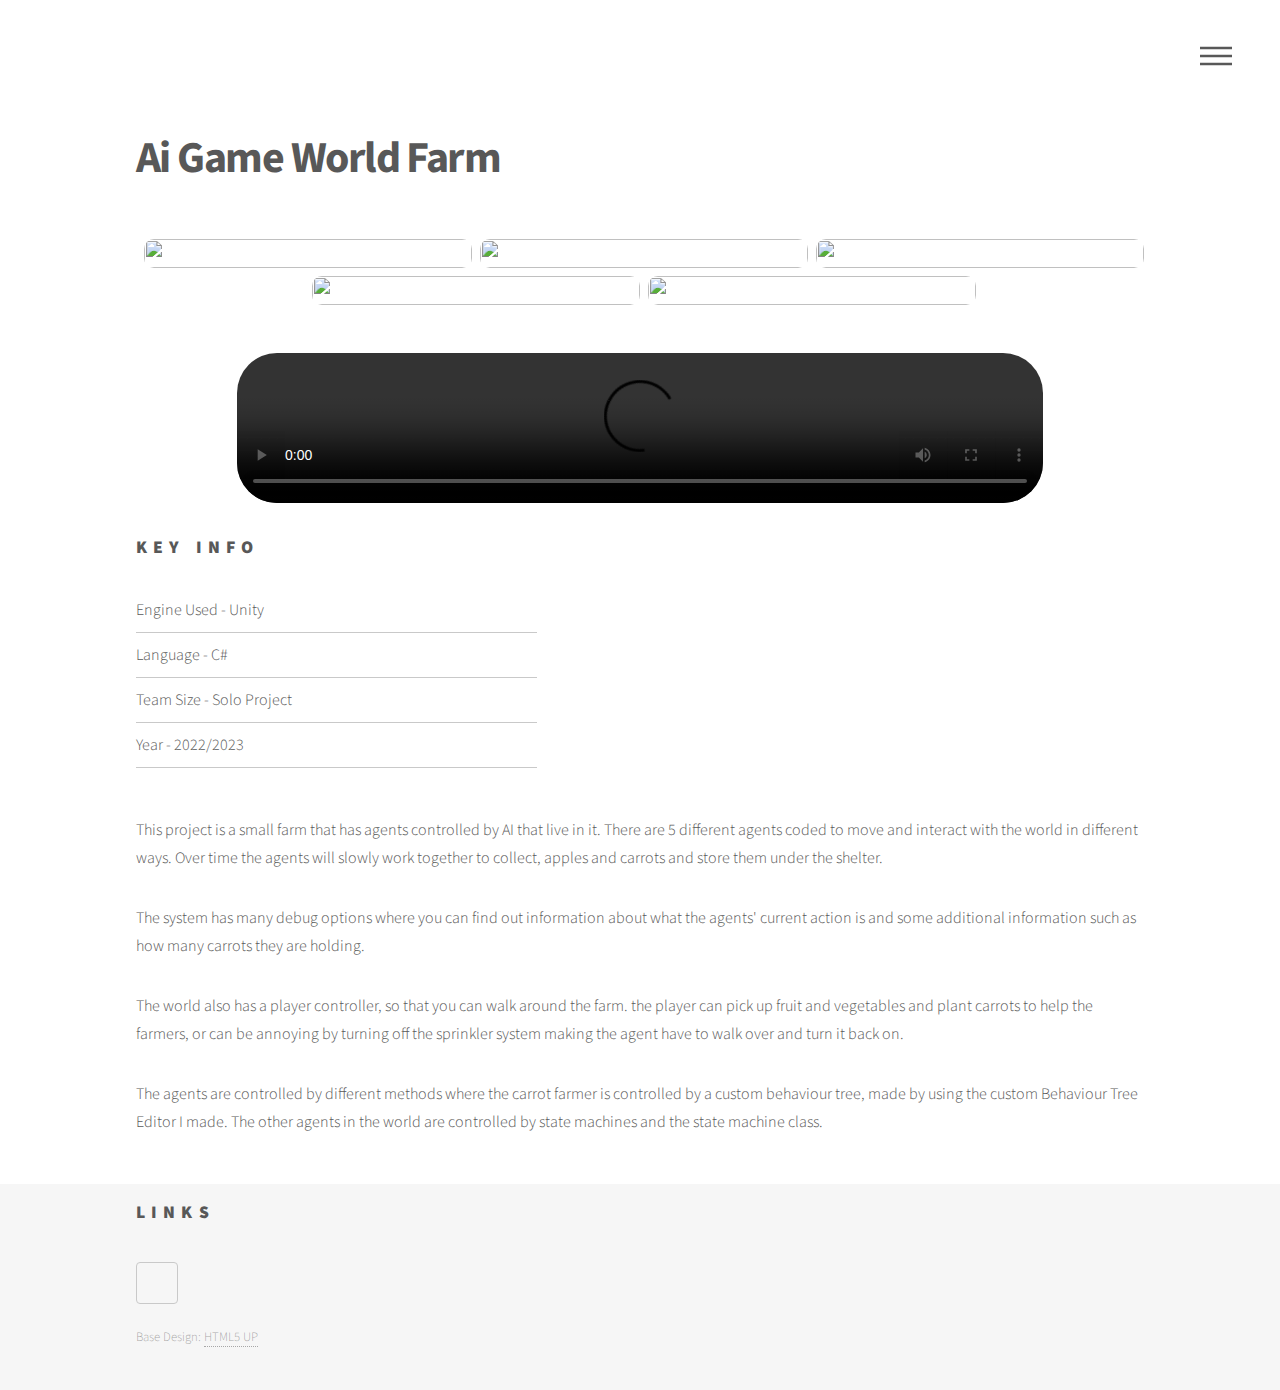
==== docs/ProjectPages/aiGameWorld.html @ 03005ef1 "Merge pull request #4 from TanksOP/main" ====
<!DOCTYPE HTML>
<!--
	Phantom by HTML5 UP
	html5up.net | @ajlkn
	Free for personal and commercial use under the CCA 3.0 license (html5up.net/license)
-->
<html>
	<head>
		<title>Ai Game World Farm</title>
		<meta charset="utf-8" />
		<meta name="viewport" content="width=device-width, initial-scale=1, user-scalable=no" />
		<link rel="stylesheet" href="../assets/css/main.css" />
		<noscript><link rel="stylesheet" href="../assets/css/noscript.css" /></noscript>
	</head>
	<body class="is-preload">
		<!-- Wrapper -->
			<div id="wrapper">

				<!-- Header -->
					<header id="header">
						<div class="inner">

							<!-- Logo 
								<a href="index.html" class="logo">
									<span class="symbol"><img src="images/logo.svg" alt="" /></span><span class="title">Phantom</span>
								</a>
							-->

							<!-- Nav -->
								<nav>
									<ul>
										<li><a href="#menu">Menu</a></li>
									</ul>
								</nav>

						</div>
					</header>

				<!-- Menu -->
					<nav id="menu">
						<h2>Menu</h2>
						<ul>
							<li><a href="../index.html">Home</a></li>
							<li><a href="../ProjectPages/kitchenChaos.html">CodeMonkey - Kitchen Chaos</a></l>	
							<li><a href="../ProjectPages/aiGameWorld.html">Ai Game World</a></l>
							<li><a href="../ProjectPages/DungeonGameCPP.html">Dungeon C++ Game</a></l>
							<li><a href="../ProjectPages/GraphicRenderers.html">Graphic Renderers</a></l>
							<li><a href="../ProjectPages/GameEngineCPP.html">My Game Engine</a></l>
							<!--	
							<li><a href="../ProjectTemplate.html">Mobile Game Dev</a></l>
							<li><a href="../ProjectTemplate.html">Audio Game Dev</a></l>
	
							<li><a href="../ProjectTemplate.html">My Game Engine</a></l>
							<li><a href="../ProjectTemplate.html">Dungeon C++ Game</a></l>
							
							<li><a href="../ProjectTemplate.html">Project Template</a></l>
							<li><a href="../elements.html">Elements</a></li>
							-->
						</ul>
					</nav>

				<!-- Main -->
					<div id="main">
						<div class="inner">
							<h1>Ai Game World Farm</h1>

							<section class="gallery">
								<article>
									<span class="image">
										<img src="../images/AiGameWorld/GameWorld.png" alt="" />
									</span>									
								</article>
								<article>
									<span class="image">
										<img src="../images/AiGameWorld/AgentUI.png" alt="" />
									</span>									
								</article>
								<article>
									<span class="image">
										<img src="../images/AiGameWorld/PathfindingGrid.png" alt="" />
									</span>									
								</article>
								<article>
									<span class="image">
										<img src="../images/AiGameWorld/PathfindingVan.png" alt="" />
									</span>									
								</article>	
								<article>
									<span class="image">
										<img src="../images/AiGameWorld/BehaviorTree.png" alt="" />
									</span>									
								</article>							
							</section>

							<section class = "projectVideo">								
								<video controls>
									<source src="../videos/AiGameWorldGamePlay.mp4" type="video/mp4">  									
 									Your browser does not support the video tag.
								</video>
							</section>

							<p></p>

							<!-- List of key information -->
							<div class="row">
								<div class="col-5 col-12-small">
									<h2>Key Info</h2>
									<ul class = "alt">
										<li>Engine Used - Unity </li>
										<li>Language - C#</li>
										<li>Team Size - Solo Project</li>
										<li>Year - 2022/2023</li>	
										<li></li>									
									</ul>
								</div>
							</div>
							<!-- Brief description of what it is, a game, or somthing ellse and small descriptiom of how it works -->
							<p>This project is a small farm that has agents controlled by AI that live in it. There are 5 different agents coded to move and interact with the world in different ways. Over time the agents will slowly work together to collect, apples and carrots and store them under the shelter.</p>
                            <p>The system has many debug options where you can find out information about what the agents' current action is and some additional information such as how many carrots they are holding.</p>
                            <p>The world also has a player controller, so that you can walk around the farm. the player can pick up fruit and vegetables and plant carrots to help the farmers, or can be annoying by turning off the sprinkler system making the agent have to walk over and turn it back on.</p>
                            <p>The agents are controlled by different methods where the carrot farmer is controlled by a custom behaviour tree, made by using the custom Behaviour Tree Editor I made. The other agents in the world are controlled by state machines and the state machine class.</p>						</div>
					</div>

				<!-- Footer -->
					<footer id="footer">
						<div class="inner">
							<section>
								<h2>Links</h2>
								<ul class="icons">									
									<!--<li><a href="https://github.com/TanksOP/CodeMonkey_kitchenGame" class="icon brands style2 fa-github"><span class="label">GitHub</span></a></li>-->
									<li><a href="https://www.linkedin.com/in/jameswilson125" class="icon brands style2 fa-linkedin"><span class="label">LinkedIn</span></a></li>									
								</ul>
							</section>
							<ul class="copyright">
								<!--<li>&copy; Untitled. All rights reserved</li>-->
								<li>Base Design: <a href="http://html5up.net">HTML5 UP</a></li>
							</ul>
						</div>
					</footer>

			</div>

		<!-- Scripts -->
			<script src="../assets/js/jquery.min.js"></script>
			<script src="../assets/js/browser.min.js"></script>
			<script src="../assets/js/breakpoints.min.js"></script>
			<script src="../assets/js/util.js"></script>
			<script src="../assets/js/main.js"></script>

	</body>
</html>
---- docs/assets/css/main.css ----
@import url(fontawesome-all.min.css);
@import url("https://fonts.googleapis.com/css?family=Source+Sans+Pro:300,700,900");

/*
	Phantom by HTML5 UP
	html5up.net | @ajlkn
	Free for personal and commercial use under the CCA 3.0 license (html5up.net/license)
*/

html, body, div, span, applet, object,
iframe, h1, h2, h3, h4, h5, h6, p, blockquote,
pre, a, abbr, acronym, address, big, cite,
code, del, dfn, em, img, ins, kbd, q, s, samp,
small, strike, strong, sub, sup, tt, var, b,
u, i, center, dl, dt, dd, ol, ul, li, fieldset,
form, label, legend, table, caption, tbody,
tfoot, thead, tr, th, td, article, aside,
canvas, details, embed, figure, figcaption,
footer, header, hgroup, menu, nav, output, ruby,
section, summary, time, mark, audio, video {
	margin: 0;
	padding: 0;
	border: 0;
	font-size: 100%;
	font: inherit;
	vertical-align: baseline;}

article, aside, details, figcaption, figure,
footer, header, hgroup, menu, nav, section {
	display: block;}

body {
	line-height: 1;
}

ol, ul {
	list-style: none;
}

blockquote, q {
	quotes: none;
}

	blockquote:before, blockquote:after, q:before, q:after {
		content: '';
		content: none;
	}

table {
	border-collapse: collapse;
	border-spacing: 0;
}

body {
	-webkit-text-size-adjust: none;
}

mark {
	background-color: transparent;
	color: inherit;
}

input::-moz-focus-inner {
	border: 0;
	padding: 0;
}

input, select, textarea {
	-moz-appearance: none;
	-webkit-appearance: none;
	-ms-appearance: none;
	appearance: none;
}

/* Basic */

	@-ms-viewport {
		width: device-width;
	}

	body {
		-ms-overflow-style: scrollbar;
	}

	@media screen and (max-width: 480px) {

		html, body {
			min-width: 320px;
		}

	}

	html {
		box-sizing: border-box;
	}

	*, *:before, *:after {
		box-sizing: inherit;
	}

	body {
		background: #ffffff;
	}

		body.is-preload *, body.is-preload *:before, body.is-preload *:after {
			-moz-animation: none !important;
			-webkit-animation: none !important;
			-ms-animation: none !important;
			animation: none !important;
			-moz-transition: none !important;
			-webkit-transition: none !important;
			-ms-transition: none !important;
			transition: none !important;
		}

/* Type */

	body, input, select, textarea {
		color: #585858;
		font-family: "Source Sans Pro", Helvetica, sans-serif;
		font-size: 16pt;
		font-weight: 300;
		line-height: 1.75;
	}

		@media screen and (max-width: 1680px) {

			body, input, select, textarea {
				font-size: 14pt;
			}

		}

		@media screen and (max-width: 1280px) {

			body, input, select, textarea {
				font-size: 12pt;
			}

		}

	a {
		-moz-transition: border-bottom-color 0.2s ease, color 0.2s ease;
		-webkit-transition: border-bottom-color 0.2s ease, color 0.2s ease;
		-ms-transition: border-bottom-color 0.2s ease, color 0.2s ease;
		transition: border-bottom-color 0.2s ease, color 0.2s ease;
		text-decoration: none;
		color: #585858;
		border-bottom: dotted 1px rgba(88, 88, 88, 0.5);
	}

		a:hover {
			border-bottom-color: transparent;
			color: #f2849e !important;
		}

	strong, b {
		font-weight: 900;
	}

	em, i {
		font-style: italic;
	}

	p {
		margin: 0 0 2em 0;
	}

	h1 {
		font-size: 2.75em;
		font-weight: 700;
		line-height: 1.3;
		margin: 0 0 1em 0;
		letter-spacing: -0.035em;
	}

		h1 a {
			color: inherit;
		}

		@media screen and (max-width: 736px) {

			h1 {
				font-size: 2em;
				margin: 0 0 1em 0;
			}

		}

		@media screen and (max-width: 360px) {

			h1 {
				font-size: 1.75em;
			}

		}

	h2, h3, h4, h5, h6 {
		font-weight: 900;
		line-height: 1.5;
		margin: 0 0 2em 0;
		text-transform: uppercase;
		letter-spacing: 0.35em;
	}

		h2 a, h3 a, h4 a, h5 a, h6 a {
			color: inherit;
		}

	h2 {
		font-size: 1.1em;
	}

	h3 {
		font-size: 1em;
	}

	h4 {
		font-size: 0.8em;
	}

	h5 {
		font-size: 0.8em;
	}

	h6 {
		font-size: 0.8em;
	}

	@media screen and (max-width: 980px) {

		h1 br, h2 br, h3 br, h4 br, h5 br, h6 br {
			display: none;
		}

	}

	@media screen and (max-width: 736px) {

		h2 {
			font-size: 1em;
		}

		h3 {
			font-size: 0.8em;
		}

	}

	sub {
		font-size: 0.8em;
		position: relative;
		top: 0.5em;
	}

	sup {
		font-size: 0.8em;
		position: relative;
		top: -0.5em;
	}

	blockquote {
		border-left: solid 4px #c9c9c9;
		font-style: italic;
		margin: 0 0 2em 0;
		padding: 0.5em 0 0.5em 2em;
	}

	code {
		background: rgba(144, 144, 144, 0.075);
		border-radius: 4px;
		border: solid 1px #c9c9c9;
		font-family: "Courier New", monospace;
		font-size: 0.9em;
		margin: 0 0.25em;
		padding: 0.25em 0.65em;
	}

	pre {
		-webkit-overflow-scrolling: touch;
		font-family: "Courier New", monospace;
		font-size: 0.9em;
		margin: 0 0 2em 0;
	}

		pre code {
			display: block;
			line-height: 1.75;
			padding: 1em 1.5em;
			overflow-x: auto;
		}

	hr {
		border: 0;
		border-bottom: solid 1px #c9c9c9;
		margin: 2em 0;
	}

		hr.major {
			margin: 3em 0;
		}

	.align-left {
		text-align: left;
	}

	.align-center {
		text-align: center;
	}

	.align-right {
		text-align: right;
	}

/* Row */

	.row {
		display: flex;
		flex-wrap: wrap;
		box-sizing: border-box;
		align-items: stretch;
	}

		.row > * {
			box-sizing: border-box;
		}

		.row.gtr-uniform > * > :last-child {
			margin-bottom: 0;
		}

		.row.aln-left {
			justify-content: flex-start;
		}

		.row.aln-center {
			justify-content: center;
		}

		.row.aln-right {
			justify-content: flex-end;
		}

		.row.aln-top {
			align-items: flex-start;
		}

		.row.aln-middle {
			align-items: center;
		}

		.row.aln-bottom {
			align-items: flex-end;
		}

		.row > .imp {
			order: -1;
		}

		.row > .col-1 {
			width: 8.33333%;
		}

		.row > .off-1 {
			margin-left: 8.33333%;
		}

		.row > .col-2 {
			width: 16.66667%;
		}

		.row > .off-2 {
			margin-left: 16.66667%;
		}

		.row > .col-3 {
			width: 25%;
		}

		.row > .off-3 {
			margin-left: 25%;
		}

		.row > .col-4 {
			width: 33.33333%;
		}

		.row > .off-4 {
			margin-left: 33.33333%;
		}

		.row > .col-5 {
			width: 41.66667%;
		}

		.row > .off-5 {
			margin-left: 41.66667%;
		}

		.row > .col-6 {
			width: 50%;
		}

		.row > .off-6 {
			margin-left: 50%;
		}

		.row > .col-7 {
			width: 58.33333%;
		}

		.row > .off-7 {
			margin-left: 58.33333%;
		}

		.row > .col-8 {
			width: 66.66667%;
		}

		.row > .off-8 {
			margin-left: 66.66667%;
		}

		.row > .col-9 {
			width: 75%;
		}

		.row > .off-9 {
			margin-left: 75%;
		}

		.row > .col-10 {
			width: 83.33333%;
		}

		.row > .off-10 {
			margin-left: 83.33333%;
		}

		.row > .col-11 {
			width: 91.66667%;
		}

		.row > .off-11 {
			margin-left: 91.66667%;
		}

		.row > .col-12 {
			width: 100%;
		}

		.row > .off-12 {
			margin-left: 100%;
		}

		.row.gtr-0 {
			margin-top: 0;
			margin-left: 0em;
		}

			.row.gtr-0 > * {
				padding: 0 0 0 0em;
			}

			.row.gtr-0.gtr-uniform {
				margin-top: 0em;
			}

				.row.gtr-0.gtr-uniform > * {
					padding-top: 0em;
				}

		.row.gtr-25 {
			margin-top: 0;
			margin-left: -0.5em;
		}

			.row.gtr-25 > * {
				padding: 0 0 0 0.5em;
			}

			.row.gtr-25.gtr-uniform {
				margin-top: -0.5em;
			}

				.row.gtr-25.gtr-uniform > * {
					padding-top: 0.5em;
				}

		.row.gtr-50 {
			margin-top: 0;
			margin-left: -1em;
		}

			.row.gtr-50 > * {
				padding: 0 0 0 1em;
			}

			.row.gtr-50.gtr-uniform {
				margin-top: -1em;
			}

				.row.gtr-50.gtr-uniform > * {
					padding-top: 1em;
				}

		.row {
			margin-top: 0;
			margin-left: -2em;
		}

			.row > * {
				padding: 0 0 0 2em;
			}

			.row.gtr-uniform {
				margin-top: -2em;
			}

				.row.gtr-uniform > * {
					padding-top: 2em;
				}

		.row.gtr-150 {
			margin-top: 0;
			margin-left: -3em;
		}

			.row.gtr-150 > * {
				padding: 0 0 0 3em;
			}

			.row.gtr-150.gtr-uniform {
				margin-top: -3em;
			}

				.row.gtr-150.gtr-uniform > * {
					padding-top: 3em;
				}

		.row.gtr-200 {
			margin-top: 0;
			margin-left: -4em;
		}

			.row.gtr-200 > * {
				padding: 0 0 0 4em;
			}

			.row.gtr-200.gtr-uniform {
				margin-top: -4em;
			}

				.row.gtr-200.gtr-uniform > * {
					padding-top: 4em;
				}

		@media screen and (max-width: 1680px) {

			.row {
				display: flex;
				flex-wrap: wrap;
				box-sizing: border-box;
				align-items: stretch;
			}

				.row > * {
					box-sizing: border-box;
				}

				.row.gtr-uniform > * > :last-child {
					margin-bottom: 0;
				}

				.row.aln-left {
					justify-content: flex-start;
				}

				.row.aln-center {
					justify-content: center;
				}

				.row.aln-right {
					justify-content: flex-end;
				}

				.row.aln-top {
					align-items: flex-start;
				}

				.row.aln-middle {
					align-items: center;
				}

				.row.aln-bottom {
					align-items: flex-end;
				}

				.row > .imp-xlarge {
					order: -1;
				}

				.row > .col-1-xlarge {
					width: 8.33333%;
				}

				.row > .off-1-xlarge {
					margin-left: 8.33333%;
				}

				.row > .col-2-xlarge {
					width: 16.66667%;
				}

				.row > .off-2-xlarge {
					margin-left: 16.66667%;
				}

				.row > .col-3-xlarge {
					width: 25%;
				}

				.row > .off-3-xlarge {
					margin-left: 25%;
				}

				.row > .col-4-xlarge {
					width: 33.33333%;
				}

				.row > .off-4-xlarge {
					margin-left: 33.33333%;
				}

				.row > .col-5-xlarge {
					width: 41.66667%;
				}

				.row > .off-5-xlarge {
					margin-left: 41.66667%;
				}

				.row > .col-6-xlarge {
					width: 50%;
				}

				.row > .off-6-xlarge {
					margin-left: 50%;
				}

				.row > .col-7-xlarge {
					width: 58.33333%;
				}

				.row > .off-7-xlarge {
					margin-left: 58.33333%;
				}

				.row > .col-8-xlarge {
					width: 66.66667%;
				}

				.row > .off-8-xlarge {
					margin-left: 66.66667%;
				}

				.row > .col-9-xlarge {
					width: 75%;
				}

				.row > .off-9-xlarge {
					margin-left: 75%;
				}

				.row > .col-10-xlarge {
					width: 83.33333%;
				}

				.row > .off-10-xlarge {
					margin-left: 83.33333%;
				}

				.row > .col-11-xlarge {
					width: 91.66667%;
				}

				.row > .off-11-xlarge {
					margin-left: 91.66667%;
				}

				.row > .col-12-xlarge {
					width: 100%;
				}

				.row > .off-12-xlarge {
					margin-left: 100%;
				}

				.row.gtr-0 {
					margin-top: 0;
					margin-left: 0em;
				}

					.row.gtr-0 > * {
						padding: 0 0 0 0em;
					}

					.row.gtr-0.gtr-uniform {
						margin-top: 0em;
					}

						.row.gtr-0.gtr-uniform > * {
							padding-top: 0em;
						}

				.row.gtr-25 {
					margin-top: 0;
					margin-left: -0.5em;
				}

					.row.gtr-25 > * {
						padding: 0 0 0 0.5em;
					}

					.row.gtr-25.gtr-uniform {
						margin-top: -0.5em;
					}

						.row.gtr-25.gtr-uniform > * {
							padding-top: 0.5em;
						}

				.row.gtr-50 {
					margin-top: 0;
					margin-left: -1em;
				}

					.row.gtr-50 > * {
						padding: 0 0 0 1em;
					}

					.row.gtr-50.gtr-uniform {
						margin-top: -1em;
					}

						.row.gtr-50.gtr-uniform > * {
							padding-top: 1em;
						}

				.row {
					margin-top: 0;
					margin-left: -2em;
				}

					.row > * {
						padding: 0 0 0 2em;
					}

					.row.gtr-uniform {
						margin-top: -2em;
					}

						.row.gtr-uniform > * {
							padding-top: 2em;
						}

				.row.gtr-150 {
					margin-top: 0;
					margin-left: -3em;
				}

					.row.gtr-150 > * {
						padding: 0 0 0 3em;
					}

					.row.gtr-150.gtr-uniform {
						margin-top: -3em;
					}

						.row.gtr-150.gtr-uniform > * {
							padding-top: 3em;
						}

				.row.gtr-200 {
					margin-top: 0;
					margin-left: -4em;
				}

					.row.gtr-200 > * {
						padding: 0 0 0 4em;
					}

					.row.gtr-200.gtr-uniform {
						margin-top: -4em;
					}

						.row.gtr-200.gtr-uniform > * {
							padding-top: 4em;
						}

		}

		@media screen and (max-width: 1280px) {

			.row {
				display: flex;
				flex-wrap: wrap;
				box-sizing: border-box;
				align-items: stretch;
			}

				.row > * {
					box-sizing: border-box;
				}

				.row.gtr-uniform > * > :last-child {
					margin-bottom: 0;
				}

				.row.aln-left {
					justify-content: flex-start;
				}

				.row.aln-center {
					justify-content: center;
				}

				.row.aln-right {
					justify-content: flex-end;
				}

				.row.aln-top {
					align-items: flex-start;
				}

				.row.aln-middle {
					align-items: center;
				}

				.row.aln-bottom {
					align-items: flex-end;
				}

				.row > .imp-large {
					order: -1;
				}

				.row > .col-1-large {
					width: 8.33333%;
				}

				.row > .off-1-large {
					margin-left: 8.33333%;
				}

				.row > .col-2-large {
					width: 16.66667%;
				}

				.row > .off-2-large {
					margin-left: 16.66667%;
				}

				.row > .col-3-large {
					width: 25%;
				}

				.row > .off-3-large {
					margin-left: 25%;
				}

				.row > .col-4-large {
					width: 33.33333%;
				}

				.row > .off-4-large {
					margin-left: 33.33333%;
				}

				.row > .col-5-large {
					width: 41.66667%;
				}

				.row > .off-5-large {
					margin-left: 41.66667%;
				}

				.row > .col-6-large {
					width: 50%;
				}

				.row > .off-6-large {
					margin-left: 50%;
				}

				.row > .col-7-large {
					width: 58.33333%;
				}

				.row > .off-7-large {
					margin-left: 58.33333%;
				}

				.row > .col-8-large {
					width: 66.66667%;
				}

				.row > .off-8-large {
					margin-left: 66.66667%;
				}

				.row > .col-9-large {
					width: 75%;
				}

				.row > .off-9-large {
					margin-left: 75%;
				}

				.row > .col-10-large {
					width: 83.33333%;
				}

				.row > .off-10-large {
					margin-left: 83.33333%;
				}

				.row > .col-11-large {
					width: 91.66667%;
				}

				.row > .off-11-large {
					margin-left: 91.66667%;
				}

				.row > .col-12-large {
					width: 100%;
				}

				.row > .off-12-large {
					margin-left: 100%;
				}

				.row.gtr-0 {
					margin-top: 0;
					margin-left: 0em;
				}

					.row.gtr-0 > * {
						padding: 0 0 0 0em;
					}

					.row.gtr-0.gtr-uniform {
						margin-top: 0em;
					}

						.row.gtr-0.gtr-uniform > * {
							padding-top: 0em;
						}

				.row.gtr-25 {
					margin-top: 0;
					margin-left: -0.5em;
				}

					.row.gtr-25 > * {
						padding: 0 0 0 0.5em;
					}

					.row.gtr-25.gtr-uniform {
						margin-top: -0.5em;
					}

						.row.gtr-25.gtr-uniform > * {
							padding-top: 0.5em;
						}

				.row.gtr-50 {
					margin-top: 0;
					margin-left: -1em;
				}

					.row.gtr-50 > * {
						padding: 0 0 0 1em;
					}

					.row.gtr-50.gtr-uniform {
						margin-top: -1em;
					}

						.row.gtr-50.gtr-uniform > * {
							padding-top: 1em;
						}

				.row {
					margin-top: 0;
					margin-left: -2em;
				}

					.row > * {
						padding: 0 0 0 2em;
					}

					.row.gtr-uniform {
						margin-top: -2em;
					}

						.row.gtr-uniform > * {
							padding-top: 2em;
						}

				.row.gtr-150 {
					margin-top: 0;
					margin-left: -3em;
				}

					.row.gtr-150 > * {
						padding: 0 0 0 3em;
					}

					.row.gtr-150.gtr-uniform {
						margin-top: -3em;
					}

						.row.gtr-150.gtr-uniform > * {
							padding-top: 3em;
						}

				.row.gtr-200 {
					margin-top: 0;
					margin-left: -4em;
				}

					.row.gtr-200 > * {
						padding: 0 0 0 4em;
					}

					.row.gtr-200.gtr-uniform {
						margin-top: -4em;
					}

						.row.gtr-200.gtr-uniform > * {
							padding-top: 4em;
						}

		}

		@media screen and (max-width: 980px) {

			.row {
				display: flex;
				flex-wrap: wrap;
				box-sizing: border-box;
				align-items: stretch;
			}

				.row > * {
					box-sizing: border-box;
				}

				.row.gtr-uniform > * > :last-child {
					margin-bottom: 0;
				}

				.row.aln-left {
					justify-content: flex-start;
				}

				.row.aln-center {
					justify-content: center;
				}

				.row.aln-right {
					justify-content: flex-end;
				}

				.row.aln-top {
					align-items: flex-start;
				}

				.row.aln-middle {
					align-items: center;
				}

				.row.aln-bottom {
					align-items: flex-end;
				}

				.row > .imp-medium {
					order: -1;
				}

				.row > .col-1-medium {
					width: 8.33333%;
				}

				.row > .off-1-medium {
					margin-left: 8.33333%;
				}

				.row > .col-2-medium {
					width: 16.66667%;
				}

				.row > .off-2-medium {
					margin-left: 16.66667%;
				}

				.row > .col-3-medium {
					width: 25%;
				}

				.row > .off-3-medium {
					margin-left: 25%;
				}

				.row > .col-4-medium {
					width: 33.33333%;
				}

				.row > .off-4-medium {
					margin-left: 33.33333%;
				}

				.row > .col-5-medium {
					width: 41.66667%;
				}

				.row > .off-5-medium {
					margin-left: 41.66667%;
				}

				.row > .col-6-medium {
					width: 50%;
				}

				.row > .off-6-medium {
					margin-left: 50%;
				}

				.row > .col-7-medium {
					width: 58.33333%;
				}

				.row > .off-7-medium {
					margin-left: 58.33333%;
				}

				.row > .col-8-medium {
					width: 66.66667%;
				}

				.row > .off-8-medium {
					margin-left: 66.66667%;
				}

				.row > .col-9-medium {
					width: 75%;
				}

				.row > .off-9-medium {
					margin-left: 75%;
				}

				.row > .col-10-medium {
					width: 83.33333%;
				}

				.row > .off-10-medium {
					margin-left: 83.33333%;
				}

				.row > .col-11-medium {
					width: 91.66667%;
				}

				.row > .off-11-medium {
					margin-left: 91.66667%;
				}

				.row > .col-12-medium {
					width: 100%;
				}

				.row > .off-12-medium {
					margin-left: 100%;
				}

				.row.gtr-0 {
					margin-top: 0;
					margin-left: 0em;
				}

					.row.gtr-0 > * {
						padding: 0 0 0 0em;
					}

					.row.gtr-0.gtr-uniform {
						margin-top: 0em;
					}

						.row.gtr-0.gtr-uniform > * {
							padding-top: 0em;
						}

				.row.gtr-25 {
					margin-top: 0;
					margin-left: -0.375em;
				}

					.row.gtr-25 > * {
						padding: 0 0 0 0.375em;
					}

					.row.gtr-25.gtr-uniform {
						margin-top: -0.375em;
					}

						.row.gtr-25.gtr-uniform > * {
							padding-top: 0.375em;
						}

				.row.gtr-50 {
					margin-top: 0;
					margin-left: -0.75em;
				}

					.row.gtr-50 > * {
						padding: 0 0 0 0.75em;
					}

					.row.gtr-50.gtr-uniform {
						margin-top: -0.75em;
					}

						.row.gtr-50.gtr-uniform > * {
							padding-top: 0.75em;
						}

				.row {
					margin-top: 0;
					margin-left: -1.5em;
				}

					.row > * {
						padding: 0 0 0 1.5em;
					}

					.row.gtr-uniform {
						margin-top: -1.5em;
					}

						.row.gtr-uniform > * {
							padding-top: 1.5em;
						}

				.row.gtr-150 {
					margin-top: 0;
					margin-left: -2.25em;
				}

					.row.gtr-150 > * {
						padding: 0 0 0 2.25em;
					}

					.row.gtr-150.gtr-uniform {
						margin-top: -2.25em;
					}

						.row.gtr-150.gtr-uniform > * {
							padding-top: 2.25em;
						}

				.row.gtr-200 {
					margin-top: 0;
					margin-left: -3em;
				}

					.row.gtr-200 > * {
						padding: 0 0 0 3em;
					}

					.row.gtr-200.gtr-uniform {
						margin-top: -3em;
					}

						.row.gtr-200.gtr-uniform > * {
							padding-top: 3em;
						}

		}

		@media screen and (max-width: 736px) {

			.row {
				display: flex;
				flex-wrap: wrap;
				box-sizing: border-box;
				align-items: stretch;
			}

				.row > * {
					box-sizing: border-box;
				}

				.row.gtr-uniform > * > :last-child {
					margin-bottom: 0;
				}

				.row.aln-left {
					justify-content: flex-start;
				}

				.row.aln-center {
					justify-content: center;
				}

				.row.aln-right {
					justify-content: flex-end;
				}

				.row.aln-top {
					align-items: flex-start;
				}

				.row.aln-middle {
					align-items: center;
				}

				.row.aln-bottom {
					align-items: flex-end;
				}

				.row > .imp-small {
					order: -1;
				}

				.row > .col-1-small {
					width: 8.33333%;
				}

				.row > .off-1-small {
					margin-left: 8.33333%;
				}

				.row > .col-2-small {
					width: 16.66667%;
				}

				.row > .off-2-small {
					margin-left: 16.66667%;
				}

				.row > .col-3-small {
					width: 25%;
				}

				.row > .off-3-small {
					margin-left: 25%;
				}

				.row > .col-4-small {
					width: 33.33333%;
				}

				.row > .off-4-small {
					margin-left: 33.33333%;
				}

				.row > .col-5-small {
					width: 41.66667%;
				}

				.row > .off-5-small {
					margin-left: 41.66667%;
				}

				.row > .col-6-small {
					width: 50%;
				}

				.row > .off-6-small {
					margin-left: 50%;
				}

				.row > .col-7-small {
					width: 58.33333%;
				}

				.row > .off-7-small {
					margin-left: 58.33333%;
				}

				.row > .col-8-small {
					width: 66.66667%;
				}

				.row > .off-8-small {
					margin-left: 66.66667%;
				}

				.row > .col-9-small {
					width: 75%;
				}

				.row > .off-9-small {
					margin-left: 75%;
				}

				.row > .col-10-small {
					width: 83.33333%;
				}

				.row > .off-10-small {
					margin-left: 83.33333%;
				}

				.row > .col-11-small {
					width: 91.66667%;
				}

				.row > .off-11-small {
					margin-left: 91.66667%;
				}

				.row > .col-12-small {
					width: 100%;
				}

				.row > .off-12-small {
					margin-left: 100%;
				}

				.row.gtr-0 {
					margin-top: 0;
					margin-left: 0em;
				}

					.row.gtr-0 > * {
						padding: 0 0 0 0em;
					}

					.row.gtr-0.gtr-uniform {
						margin-top: 0em;
					}

						.row.gtr-0.gtr-uniform > * {
							padding-top: 0em;
						}

				.row.gtr-25 {
					margin-top: 0;
					margin-left: -0.25em;
				}

					.row.gtr-25 > * {
						padding: 0 0 0 0.25em;
					}

					.row.gtr-25.gtr-uniform {
						margin-top: -0.25em;
					}

						.row.gtr-25.gtr-uniform > * {
							padding-top: 0.25em;
						}

				.row.gtr-50 {
					margin-top: 0;
					margin-left: -0.5em;
				}

					.row.gtr-50 > * {
						padding: 0 0 0 0.5em;
					}

					.row.gtr-50.gtr-uniform {
						margin-top: -0.5em;
					}

						.row.gtr-50.gtr-uniform > * {
							padding-top: 0.5em;
						}

				.row {
					margin-top: 0;
					margin-left: -1em;
				}

					.row > * {
						padding: 0 0 0 1em;
					}

					.row.gtr-uniform {
						margin-top: -1em;
					}

						.row.gtr-uniform > * {
							padding-top: 1em;
						}

				.row.gtr-150 {
					margin-top: 0;
					margin-left: -1.5em;
				}

					.row.gtr-150 > * {
						padding: 0 0 0 1.5em;
					}

					.row.gtr-150.gtr-uniform {
						margin-top: -1.5em;
					}

						.row.gtr-150.gtr-uniform > * {
							padding-top: 1.5em;
						}

				.row.gtr-200 {
					margin-top: 0;
					margin-left: -2em;
				}

					.row.gtr-200 > * {
						padding: 0 0 0 2em;
					}

					.row.gtr-200.gtr-uniform {
						margin-top: -2em;
					}

						.row.gtr-200.gtr-uniform > * {
							padding-top: 2em;
						}

		}

		@media screen and (max-width: 480px) {

			.row {
				display: flex;
				flex-wrap: wrap;
				box-sizing: border-box;
				align-items: stretch;
			}

				.row > * {
					box-sizing: border-box;
				}

				.row.gtr-uniform > * > :last-child {
					margin-bottom: 0;
				}

				.row.aln-left {
					justify-content: flex-start;
				}

				.row.aln-center {
					justify-content: center;
				}

				.row.aln-right {
					justify-content: flex-end;
				}

				.row.aln-top {
					align-items: flex-start;
				}

				.row.aln-middle {
					align-items: center;
				}

				.row.aln-bottom {
					align-items: flex-end;
				}

				.row > .imp-xsmall {
					order: -1;
				}

				.row > .col-1-xsmall {
					width: 8.33333%;
				}

				.row > .off-1-xsmall {
					margin-left: 8.33333%;
				}

				.row > .col-2-xsmall {
					width: 16.66667%;
				}

				.row > .off-2-xsmall {
					margin-left: 16.66667%;
				}

				.row > .col-3-xsmall {
					width: 25%;
				}

				.row > .off-3-xsmall {
					margin-left: 25%;
				}

				.row > .col-4-xsmall {
					width: 33.33333%;
				}

				.row > .off-4-xsmall {
					margin-left: 33.33333%;
				}

				.row > .col-5-xsmall {
					width: 41.66667%;
				}

				.row > .off-5-xsmall {
					margin-left: 41.66667%;
				}

				.row > .col-6-xsmall {
					width: 50%;
				}

				.row > .off-6-xsmall {
					margin-left: 50%;
				}

				.row > .col-7-xsmall {
					width: 58.33333%;
				}

				.row > .off-7-xsmall {
					margin-left: 58.33333%;
				}

				.row > .col-8-xsmall {
					width: 66.66667%;
				}

				.row > .off-8-xsmall {
					margin-left: 66.66667%;
				}

				.row > .col-9-xsmall {
					width: 75%;
				}

				.row > .off-9-xsmall {
					margin-left: 75%;
				}

				.row > .col-10-xsmall {
					width: 83.33333%;
				}

				.row > .off-10-xsmall {
					margin-left: 83.33333%;
				}

				.row > .col-11-xsmall {
					width: 91.66667%;
				}

				.row > .off-11-xsmall {
					margin-left: 91.66667%;
				}

				.row > .col-12-xsmall {
					width: 100%;
				}

				.row > .off-12-xsmall {
					margin-left: 100%;
				}

				.row.gtr-0 {
					margin-top: 0;
					margin-left: 0em;
				}

					.row.gtr-0 > * {
						padding: 0 0 0 0em;
					}

					.row.gtr-0.gtr-uniform {
						margin-top: 0em;
					}

						.row.gtr-0.gtr-uniform > * {
							padding-top: 0em;
						}

				.row.gtr-25 {
					margin-top: 0;
					margin-left: -0.25em;
				}

					.row.gtr-25 > * {
						padding: 0 0 0 0.25em;
					}

					.row.gtr-25.gtr-uniform {
						margin-top: -0.25em;
					}

						.row.gtr-25.gtr-uniform > * {
							padding-top: 0.25em;
						}

				.row.gtr-50 {
					margin-top: 0;
					margin-left: -0.5em;
				}

					.row.gtr-50 > * {
						padding: 0 0 0 0.5em;
					}

					.row.gtr-50.gtr-uniform {
						margin-top: -0.5em;
					}

						.row.gtr-50.gtr-uniform > * {
							padding-top: 0.5em;
						}

				.row {
					margin-top: 0;
					margin-left: -1em;
				}

					.row > * {
						padding: 0 0 0 1em;
					}

					.row.gtr-uniform {
						margin-top: -1em;
					}

						.row.gtr-uniform > * {
							padding-top: 1em;
						}

				.row.gtr-150 {
					margin-top: 0;
					margin-left: -1.5em;
				}

					.row.gtr-150 > * {
						padding: 0 0 0 1.5em;
					}

					.row.gtr-150.gtr-uniform {
						margin-top: -1.5em;
					}

						.row.gtr-150.gtr-uniform > * {
							padding-top: 1.5em;
						}

				.row.gtr-200 {
					margin-top: 0;
					margin-left: -2em;
				}

					.row.gtr-200 > * {
						padding: 0 0 0 2em;
					}

					.row.gtr-200.gtr-uniform {
						margin-top: -2em;
					}

						.row.gtr-200.gtr-uniform > * {
							padding-top: 2em;
						}

		}

/* Section/Article */

	section.special, article.special {
		text-align: center;
	}

	header p {
		margin-top: -1em;
	}

	@media screen and (max-width: 736px) {

		header p {
			margin-top: 0;
		}

	}

/* Icon */

	.icon {
		text-decoration: none;
		border-bottom: none;
		position: relative;
	}

		.icon:before {
			-moz-osx-font-smoothing: grayscale;
			-webkit-font-smoothing: antialiased;
			display: inline-block;
			font-style: normal;
			font-variant: normal;
			text-rendering: auto;
			line-height: 1;
			text-transform: none !important;
			font-family: 'Font Awesome 5 Free';
			font-weight: 400;
		}

		.icon > .label {
			display: none;
		}

		.icon:before {
			line-height: inherit;
		}

		.icon.solid:before {
			font-weight: 900;
		}

		.icon.brands:before {
			font-family: 'Font Awesome 5 Brands';
		}

		.icon.style2 {
			-moz-transition: background-color 0.2s ease-in-out, color 0.2s ease-in-out, border-color 0.2s ease-in-out;
			-webkit-transition: background-color 0.2s ease-in-out, color 0.2s ease-in-out, border-color 0.2s ease-in-out;
			-ms-transition: background-color 0.2s ease-in-out, color 0.2s ease-in-out, border-color 0.2s ease-in-out;
			transition: background-color 0.2s ease-in-out, color 0.2s ease-in-out, border-color 0.2s ease-in-out;
			background-color: transparent;
			border: solid 1px #c9c9c9;
			border-radius: 4px;
			width: 2.65em;
			height: 2.65em;
			display: inline-block;
			text-align: center;
			line-height: 2.65em;
			color: inherit;
		}

			.icon.style2:before {
				font-size: 1.1em;
			}

			.icon.style2:hover {
				color: #f2849e;
				border-color: #f2849e;
			}

			.icon.style2:active {
				background-color: rgba(242, 132, 158, 0.1);
			}

/* List */

	ol {
		list-style: decimal;
		margin: 0 0 2em 0;
		padding-left: 1.25em;
	}

		ol li {
			padding-left: 0.25em;
		}

	ul {
		list-style: disc;
		margin: 0 0 2em 0;
		padding-left: 1em;
	}

		ul li {
			padding-left: 0.5em;
		}

		ul.alt {
			list-style: none;
			padding-left: 0;
		}

			ul.alt li {
				border-top: solid 1px #c9c9c9;
				padding: 0.5em 0;
			}

				ul.alt li:first-child {
					border-top: 0;
					padding-top: 0;
				}

	dl {
		margin: 0 0 2em 0;
	}

		dl dt {
			display: block;
			font-weight: 900;
			margin: 0 0 1em 0;
		}

		dl dd {
			margin-left: 2em;
		}

/* Actions */

	ul.actions {
		display: -moz-flex;
		display: -webkit-flex;
		display: -ms-flex;
		display: flex;
		cursor: default;
		list-style: none;
		margin-left: -1em;
		padding-left: 0;
	}

		ul.actions li {
			padding: 0 0 0 1em;
			vertical-align: middle;
		}

		ul.actions.special {
			-moz-justify-content: center;
			-webkit-justify-content: center;
			-ms-justify-content: center;
			justify-content: center;
			width: 100%;
			margin-left: 0;
		}

			ul.actions.special li:first-child {
				padding-left: 0;
			}

		ul.actions.stacked {
			-moz-flex-direction: column;
			-webkit-flex-direction: column;
			-ms-flex-direction: column;
			flex-direction: column;
			margin-left: 0;
		}

			ul.actions.stacked li {
				padding: 1.3em 0 0 0;
			}

				ul.actions.stacked li:first-child {
					padding-top: 0;
				}

		ul.actions.fit {
			width: calc(100% + 1em);
		}

			ul.actions.fit li {
				-moz-flex-grow: 1;
				-webkit-flex-grow: 1;
				-ms-flex-grow: 1;
				flex-grow: 1;
				-moz-flex-shrink: 1;
				-webkit-flex-shrink: 1;
				-ms-flex-shrink: 1;
				flex-shrink: 1;
				width: 100%;
			}

				ul.actions.fit li > * {
					width: 100%;
				}

			ul.actions.fit.stacked {
				width: 100%;
			}

		@media screen and (max-width: 480px) {

			ul.actions:not(.fixed) {
				-moz-flex-direction: column;
				-webkit-flex-direction: column;
				-ms-flex-direction: column;
				flex-direction: column;
				margin-left: 0;
				width: 100% !important;
			}

				ul.actions:not(.fixed) li {
					-moz-flex-grow: 1;
					-webkit-flex-grow: 1;
					-ms-flex-grow: 1;
					flex-grow: 1;
					-moz-flex-shrink: 1;
					-webkit-flex-shrink: 1;
					-ms-flex-shrink: 1;
					flex-shrink: 1;
					padding: 1em 0 0 0;
					text-align: center;
					width: 100%;
				}

					ul.actions:not(.fixed) li > * {
						width: 100%;
					}

					ul.actions:not(.fixed) li:first-child {
						padding-top: 0;
					}

					ul.actions:not(.fixed) li input[type="submit"],
					ul.actions:not(.fixed) li input[type="reset"],
					ul.actions:not(.fixed) li input[type="button"],
					ul.actions:not(.fixed) li button,
					ul.actions:not(.fixed) li .button {
						width: 100%;
					}

						ul.actions:not(.fixed) li input[type="submit"].icon:before,
						ul.actions:not(.fixed) li input[type="reset"].icon:before,
						ul.actions:not(.fixed) li input[type="button"].icon:before,
						ul.actions:not(.fixed) li button.icon:before,
						ul.actions:not(.fixed) li .button.icon:before {
							margin-left: -0.5rem;
						}

		}

/* Icons */

	ul.icons {
		cursor: default;
		list-style: none;
		padding-left: 0;
		margin: -1em 0 2em -1em;
	}

		ul.icons li {
			display: inline-block;
			padding: 1em 0 0 1em;

			font-weight: bold;

		}

/* Form */

	form {
		margin: 0 0 2em 0;
		overflow-x: hidden;
	}

		form > :last-child {
			margin-bottom: 0;
		}

		form > .fields {
			display: -moz-flex;
			display: -webkit-flex;
			display: -ms-flex;
			display: flex;
			-moz-flex-wrap: wrap;
			-webkit-flex-wrap: wrap;
			-ms-flex-wrap: wrap;
			flex-wrap: wrap;
			width: calc(100% + 3em);
			margin: -1.5em 0 2em -1.5em;
		}

			form > .fields > .field {
				-moz-flex-grow: 0;
				-webkit-flex-grow: 0;
				-ms-flex-grow: 0;
				flex-grow: 0;
				-moz-flex-shrink: 0;
				-webkit-flex-shrink: 0;
				-ms-flex-shrink: 0;
				flex-shrink: 0;
				padding: 1.5em 0 0 1.5em;
				width: calc(100% - 1.5em);
			}

				form > .fields > .field.half {
					width: calc(50% - 0.75em);
				}

				form > .fields > .field.third {
					width: calc(100%/3 - 0.5em);
				}

				form > .fields > .field.quarter {
					width: calc(25% - 0.375em);
				}

		@media screen and (max-width: 480px) {

			form > .fields {
				width: calc(100% + 3em);
				margin: -1.5em 0 2em -1.5em;
			}

				form > .fields > .field {
					padding: 1.5em 0 0 1.5em;
					width: calc(100% - 1.5em);
				}

					form > .fields > .field.half {
						width: calc(100% - 1.5em);
					}

					form > .fields > .field.third {
						width: calc(100% - 1.5em);
					}

					form > .fields > .field.quarter {
						width: calc(100% - 1.5em);
					}

		}

	label {
		display: block;
		font-size: 0.9em;
		font-weight: 900;
		margin: 0 0 1em 0;
	}

	input[type="text"],
	input[type="password"],
	input[type="email"],
	input[type="tel"],
	select,
	textarea {
		-moz-appearance: none;
		-webkit-appearance: none;
		-ms-appearance: none;
		appearance: none;
		background-color: transparent;
		border: none;
		border-radius: 0;
		border-bottom: solid 1px #c9c9c9;
		color: inherit;
		display: block;
		outline: 0;
		padding: 0;
		text-decoration: none;
		width: 100%;
	}

		input[type="text"]:invalid,
		input[type="password"]:invalid,
		input[type="email"]:invalid,
		input[type="tel"]:invalid,
		select:invalid,
		textarea:invalid {
			box-shadow: none;
		}

		input[type="text"]:focus,
		input[type="password"]:focus,
		input[type="email"]:focus,
		input[type="tel"]:focus,
		select:focus,
		textarea:focus {
			border-bottom-color: #f2849e;
			box-shadow: inset 0 -1px 0 0 #f2849e;
		}

	select {
		background-image: url("data:image/svg+xml;charset=utf8,%3Csvg xmlns='http://www.w3.org/2000/svg' width='40' height='40' preserveAspectRatio='none' viewBox='0 0 40 40'%3E%3Cpath d='M9.4,12.3l10.4,10.4l10.4-10.4c0.2-0.2,0.5-0.4,0.9-0.4c0.3,0,0.6,0.1,0.9,0.4l3.3,3.3c0.2,0.2,0.4,0.5,0.4,0.9 c0,0.4-0.1,0.6-0.4,0.9L20.7,31.9c-0.2,0.2-0.5,0.4-0.9,0.4c-0.3,0-0.6-0.1-0.9-0.4L4.3,17.3c-0.2-0.2-0.4-0.5-0.4-0.9 c0-0.4,0.1-0.6,0.4-0.9l3.3-3.3c0.2-0.2,0.5-0.4,0.9-0.4S9.1,12.1,9.4,12.3z' fill='%23c9c9c9' /%3E%3C/svg%3E");
		background-size: 1.25rem;
		background-repeat: no-repeat;
		background-position: calc(100% - 1rem) center;
		height: 3em;
		padding-right: 3em;
		text-overflow: ellipsis;
	}

		select option {
			background: #ffffff;
		}

		select:focus::-ms-value {
			background-color: transparent;
		}

		select::-ms-expand {
			display: none;
		}

	input[type="text"],
	input[type="password"],
	input[type="email"],
	select {
		height: 3em;
	}

	textarea {
		padding: 0;
		min-height: 3.75em;
	}

	input[type="checkbox"],
	input[type="radio"] {
		-moz-appearance: none;
		-webkit-appearance: none;
		-ms-appearance: none;
		appearance: none;
		display: block;
		float: left;
		margin-right: -2em;
		opacity: 0;
		width: 1em;
		z-index: -1;
	}

		input[type="checkbox"] + label,
		input[type="radio"] + label {
			text-decoration: none;
			color: #585858;
			cursor: pointer;
			display: inline-block;
			font-size: 1em;
			font-weight: 300;
			padding-left: 2.55em;
			padding-right: 0.75em;
			position: relative;
		}

			input[type="checkbox"] + label:before,
			input[type="radio"] + label:before {
				-moz-osx-font-smoothing: grayscale;
				-webkit-font-smoothing: antialiased;
				display: inline-block;
				font-style: normal;
				font-variant: normal;
				text-rendering: auto;
				line-height: 1;
				text-transform: none !important;
				font-family: 'Font Awesome 5 Free';
				font-weight: 900;
			}

			input[type="checkbox"] + label:before,
			input[type="radio"] + label:before {
				border-radius: 4px;
				border: solid 1px #c9c9c9;
				content: '';
				display: inline-block;
				font-size: 0.8em;
				height: 2.25em;
				left: 0;
				line-height: 2.25em;
				position: absolute;
				text-align: center;
				top: 0;
				width: 2.25em;
			}

		input[type="checkbox"]:checked + label:before,
		input[type="radio"]:checked + label:before {
			background: #585858;
			border-color: #585858;
			color: #ffffff;
			content: '\f00c';
		}

		input[type="checkbox"]:focus + label:before,
		input[type="radio"]:focus + label:before {
			border-color: #f2849e;
			box-shadow: 0 0 0 1px #f2849e;
		}

	input[type="checkbox"] + label:before {
		border-radius: 4px;
	}

	input[type="radio"] + label:before {
		border-radius: 100%;
	}

/* Box */

	.box {
		border-radius: 4px;
		border: solid 1px #c9c9c9;
		margin-bottom: 2em;
		padding: 1.5em;
	}

		.box > :last-child,
		.box > :last-child > :last-child,
		.box > :last-child > :last-child > :last-child {
			margin-bottom: 0;
		}

		.box.alt {
			border: 0;
			border-radius: 0;
			padding: 0;
		}

/* Image */

	.image {
		border-radius: 4px;
		border: 0;
		display: inline-block;
		position: relative;
	}

		.image img {
			border-radius: 4px;
			display: block;
		}

		.image.left, .image.right {
			max-width: 40%;
		}

			.image.left img, .image.right img {
				width: 100%;
			}

		.image.left {
			float: left;
			padding: 0 1.5em 1em 0;
			top: 0.25em;
		}

		.image.right {
			float: right;
			padding: 0 0 1em 1.5em;
			top: 0.25em;
		}

		.image.fit {
			display: block;
			margin: 0 0 2em 0;
			width: 100%;
		}

			.image.fit img {
				width: 100%;
			}

		.image.main {
			display: block;
			margin: 0 0 3em 0;
			width: 100%;
		}

			.image.main img {
				width: 100%;
				margin-left: auto;
				margin-right: auto;
			}

			@media screen and (max-width: 736px) {

				.image.main {
					margin: 0 0 2em 0;
				}

			}

/* Table */

	.table-wrapper {
		-webkit-overflow-scrolling: touch;
		overflow-x: auto;
	}

	table {
		margin: 0 0 2em 0;
		width: 100%;
	}

		table tbody tr {
			border: solid 1px #c9c9c9;
			border-left: 0;
			border-right: 0;
		}

			table tbody tr:nth-child(2n + 1) {
				background-color: rgba(144, 144, 144, 0.075);
			}

		table td {
			padding: 0.75em 0.75em;
		}

		table th {
			font-size: 0.9em;
			font-weight: 900;
			padding: 0 0.75em 0.75em 0.75em;
			text-align: left;
		}

		table thead {
			border-bottom: solid 2px #c9c9c9;
		}

		table tfoot {
			border-top: solid 2px #c9c9c9;
		}

		table.alt {
			border-collapse: separate;
		}

			table.alt tbody tr td {
				border: solid 1px #c9c9c9;
				border-left-width: 0;
				border-top-width: 0;
			}

				table.alt tbody tr td:first-child {
					border-left-width: 1px;
				}

			table.alt tbody tr:first-child td {
				border-top-width: 1px;
			}

			table.alt thead {
				border-bottom: 0;
			}

			table.alt tfoot {
				border-top: 0;
			}

/* Button */

	input[type="submit"],
	input[type="reset"],
	input[type="button"],
	button,
	.button {
		-moz-appearance: none;
		-webkit-appearance: none;
		-ms-appearance: none;
		appearance: none;
		-moz-transition: background-color 0.2s ease-in-out, color 0.2s ease-in-out, box-shadow 0.2s ease-in-out;
		-webkit-transition: background-color 0.2s ease-in-out, color 0.2s ease-in-out, box-shadow 0.2s ease-in-out;
		-ms-transition: background-color 0.2s ease-in-out, color 0.2s ease-in-out, box-shadow 0.2s ease-in-out;
		transition: background-color 0.2s ease-in-out, color 0.2s ease-in-out, box-shadow 0.2s ease-in-out;
		background-color: transparent;
		border-radius: 4px;
		border: 0;
		box-shadow: inset 0 0 0 2px #585858;
		color: #585858 !important;
		cursor: pointer;
		display: inline-block;
		font-size: 0.8em;
		font-weight: 900;
		height: 3.5em;
		letter-spacing: 0.35em;
		line-height: 3.45em;
		overflow: hidden;
		padding: 0 1.25em 0 1.6em;
		text-align: center;
		text-decoration: none;
		text-overflow: ellipsis;
		text-transform: uppercase;
		white-space: nowrap;
	}

		input[type="submit"].icon:before,
		input[type="reset"].icon:before,
		input[type="button"].icon:before,
		button.icon:before,
		.button.icon:before {
			margin-right: 0.5em;
		}

		input[type="submit"].fit,
		input[type="reset"].fit,
		input[type="button"].fit,
		button.fit,
		.button.fit {
			width: 100%;
		}

		input[type="submit"]:hover,
		input[type="reset"]:hover,
		input[type="button"]:hover,
		button:hover,
		.button:hover {
			color: #f2849e !important;
			box-shadow: inset 0 0 0 2px #f2849e;
		}

		input[type="submit"]:active,
		input[type="reset"]:active,
		input[type="button"]:active,
		button:active,
		.button:active {
			background-color: rgba(242, 132, 158, 0.1);
		}

		input[type="submit"].small,
		input[type="reset"].small,
		input[type="button"].small,
		button.small,
		.button.small {
			font-size: 0.6em;
		}

		input[type="submit"].large,
		input[type="reset"].large,
		input[type="button"].large,
		button.large,
		.button.large {
			font-size: 1em;
		}

		input[type="submit"].primary,
		input[type="reset"].primary,
		input[type="button"].primary,
		button.primary,
		.button.primary {
			box-shadow: none;
			background-color: #585858;
			color: #ffffff !important;
		}

			input[type="submit"].primary:hover,
			input[type="reset"].primary:hover,
			input[type="button"].primary:hover,
			button.primary:hover,
			.button.primary:hover {
				background-color: #f2849e;
			}

			input[type="submit"].primary:active,
			input[type="reset"].primary:active,
			input[type="button"].primary:active,
			button.primary:active,
			.button.primary:active {
				background-color: #ee5f81;
			}

		input[type="submit"].disabled, input[type="submit"]:disabled,
		input[type="reset"].disabled,
		input[type="reset"]:disabled,
		input[type="button"].disabled,
		input[type="button"]:disabled,
		button.disabled,
		button:disabled,
		.button.disabled,
		.button:disabled {
			pointer-events: none;
			opacity: 0.25;
		}

/* Image Tiles */
.gallery {
	display: -moz-flex;
	display: -webkit-flex;
	display: -ms-flex;
	display: flex;
	-moz-flex-wrap: wrap;
	-webkit-flex-wrap: wrap;
	-ms-flex-wrap: wrap;
	flex-wrap: wrap;
	justify-content: center;
	position: relative;
	margin: 0 0 3em 0;
}

	.gallery article {
		-moz-transition: -moz-transform 0.5s ease, opacity 0.5s ease;
		-webkit-transition: -webkit-transform 0.5s ease, opacity 0.5s ease;
		-ms-transition: -ms-transform 0.5s ease, opacity 0.5s ease;
		transition: transform 0.5s ease, opacity 0.5s ease;
		position: relative;
		width: calc(33.33333% - .5em);
		margin: .5em 0 0 .5em;
	}

		.gallery article > .image {
			-moz-transition: -moz-transform 0.5s ease;
			-webkit-transition: -webkit-transform 0.5s ease;
			-ms-transition: -ms-transform 0.5s ease;
			transition: transform 0.5s ease;
			position: relative;
			display: block;
			width: 100%;
			height: 100%;				
			border-radius: 10px;
			overflow: hidden;			
		}

			.gallery article > .image img {
				display: block;
				width: 100%;
				height: 100%;
				object-fit: cover;
				
				/*object-fit: fill;
				object-fit: cover;
				object-fit: contain;*/
				
			}

			@media screen and (max-width: 1280px) {

				.gallery {
					margin: -1.25em 0 2 -1.25em;
				}
	
					.gallery article {
						width: calc(33.33333% - .5em);
						margin: .5em 0 0 .5em;
					}
	
			}
	
			@media screen and (max-width: 980px) {
	
				.gallery {
					margin: -2.5em 0 1 -2.5em;
				}
	
					.gallery article {
						width: calc(50% - .5em);
						margin: .5em 0 0 .5em;
					}
			}
	
			@media screen and (max-width: 736px) {
	
				.gallery {
					margin: -1.25em 0 1 -1.25em;
				}
	
					.gallery article {
						width: calc(50% - .5em);
						margin: .5em 0 0 .5em;
					}						
			}
	
			@media screen and (max-width: 480px) {
	
				.gallery {
					margin: 0 0 0;
				}
	
					.gallery article {
						width: 100%;
						margin: .5em 0 0 0;
					}
	
			}

/* Project Video*/

	.projectVideo video{
		display: block;
		margin: 0 auto;
		width: calc(80%);
		border-radius: 40px;		
	}
	@media screen and (max-width: 1280px) {
		.projectVideo video{
			
			margin: 0 auto;
			width: calc(80%);
			border-radius: 40px;		
		}
	}

	@media screen and (max-width: 980px) {
		.projectVideo video{
			
			margin: 0 auto;
			width: calc(80%);
			border-radius: 40px;		
		}
	}

	@media screen and (max-width: 736px) {
		.projectVideo video{
			
			margin: 0 auto;
			width: 100%;
			border-radius: 10px;		
		}						
	}

	@media screen and (max-width: 480px) {
		.projectVideo video{
			
			margin: .5em 0 0 0;
			width: 100%;
			border-radius: 10px;		
		}
	}

/* Tiles */

	.tiles {
		display: -moz-flex;
		display: -webkit-flex;
		display: -ms-flex;
		display: flex;
		-moz-flex-wrap: wrap;
		-webkit-flex-wrap: wrap;
		-ms-flex-wrap: wrap;
		flex-wrap: wrap;
		position: relative;
		margin: -2.5em 0 0 -2.5em;
	}

		.tiles article {
			-moz-transition: -moz-transform 0.5s ease, opacity 0.5s ease;
			-webkit-transition: -webkit-transform 0.5s ease, opacity 0.5s ease;
			-ms-transition: -ms-transform 0.5s ease, opacity 0.5s ease;
			transition: transform 0.5s ease, opacity 0.5s ease;
			position: relative;
			width: calc(33.33333% - 2.5em);
			margin: 2.5em 0 0 2.5em;
		}

			.tiles article > .image {
				-moz-transition: -moz-transform 0.5s ease;
				-webkit-transition: -webkit-transform 0.5s ease;
				-ms-transition: -ms-transform 0.5s ease;
				transition: transform 0.5s ease;
				position: relative;
				display: block;
				width: 100%;
				height: 100%;				
				border-radius: 40px;
				overflow: hidden;
				
			}

				.tiles article > .image img {
					display: block;
					width: 100%;
					height: 100%;
					object-fit: cover;
					
					/*object-fit: fill;
					object-fit: cover;
					object-fit: contain;*/
					
				}

				.tiles article > .image:before {
					pointer-events: none;
					-moz-transition: background-color 0.5s ease, opacity 0.5s ease;
					-webkit-transition: background-color 0.5s ease, opacity 0.5s ease;
					-ms-transition: background-color 0.5s ease, opacity 0.5s ease;
					transition: background-color 0.5s ease, opacity 0.5s ease;
					content: '';
					display: block;
					position: absolute;
					top: 0;
					left: 0;
					width: 100%;
					height: 100%;
					opacity: 1.0;
					z-index: 1;
					opacity: 0.8;
				}

				.tiles article > .image:after {
					pointer-events: none;
					-moz-transition: opacity 0.5s ease;
					-webkit-transition: opacity 0.5s ease;
					-ms-transition: opacity 0.5s ease;
					transition: opacity 0.5s ease;
					content: '';
					display: block;
					position: absolute;
					top: 0;
					left: 0;
					width: 100%;
					height: 100%;
					background-image: url("data:image/svg+xml;charset=utf8,%3Csvg xmlns='http://www.w3.org/2000/svg' width='100' height='100' viewBox='0 0 100 100' preserveAspectRatio='none'%3E%3Cstyle%3Eline %7B stroke-width: 0.25px%3B stroke: %23ffffff%3B %7D%3C/style%3E%3Cline x1='0' y1='0' x2='100' y2='100' /%3E%3Cline x1='100' y1='0' x2='0' y2='100' /%3E%3C/svg%3E");
					background-position: center;
					background-repeat: no-repeat;
					background-size: 100% 100%;
					opacity: 0.25;
					z-index: 2;
				}

			.tiles article > a {
				display: -moz-flex;
				display: -webkit-flex;
				display: -ms-flex;
				display: flex;
				-moz-flex-direction: column;
				-webkit-flex-direction: column;
				-ms-flex-direction: column;
				flex-direction: column;
				-moz-align-items: center;
				-webkit-align-items: center;
				-ms-align-items: center;
				align-items: center;
				-moz-justify-content: center;
				-webkit-justify-content: center;
				-ms-justify-content: center;
				justify-content: center;
				-moz-transition: background-color 0.5s ease, -moz-transform 0.5s ease;
				-webkit-transition: background-color 0.5s ease, -webkit-transform 0.5s ease;
				-ms-transition: background-color 0.5s ease, -ms-transform 0.5s ease;
				transition: background-color 0.5s ease, transform 0.5s ease;
				position: absolute;
				top: 0;
				left: 0;
				width: 100%;
				height: 100%;
				padding: 1em;
				border-radius: 4px;
				border-bottom: 0;
				color: #ffffff;
				text-align: center;
				text-decoration: none;
				z-index: 3;
			}

				.tiles article > a > :last-child {
					margin: 0;
				}

				.tiles article > a:hover {
					color: #ffffff !important;
				}

				.tiles article > a h2 {
					margin: 0;
				}

				.tiles article > a .content {
					-moz-transition: max-height 0.5s ease, opacity 0.5s ease;
					-webkit-transition: max-height 0.5s ease, opacity 0.5s ease;
					-ms-transition: max-height 0.5s ease, opacity 0.5s ease;
					transition: max-height 0.5s ease, opacity 0.5s ease;
					width: 100%;
					max-height: 0;
					line-height: 1.5;
					margin-top: 0.35em;
					opacity: 0;
				}

					.tiles article > a .content > :last-child {
						margin-bottom: 0;
					}

			.tiles article.style1 > .image:before {
				background-color: #f2849e;
			}

			.tiles article.style2 > .image:before {
				background-color: #7ecaf6;
			}

			.tiles article.style3 > .image:before {
				background-color: #7bd0c1;
			}

			.tiles article.style4 > .image:before {
				background-color: #c75b9b;
			}

			.tiles article.style5 > .image:before {
				background-color: #ae85ca;
			}

			.tiles article.style6 > .image:before {
				background-color: #8499e7;
			}

			body:not(.is-touch) .tiles article:hover > .image {
				-moz-transform: scale(1.1);
				-webkit-transform: scale(1.1);
				-ms-transform: scale(1.1);
				transform: scale(1.1);
			}

				body:not(.is-touch) .tiles article:hover > .image:before {
					background-color: #333333;
					opacity: .35;
				}

				body:not(.is-touch) .tiles article:hover > .image:after {
					opacity: 0;
				}

			body:not(.is-touch) .tiles article:hover .content {
				max-height: 15em;
				opacity: 1;
			}

		* + .tiles {
			margin-top: 2em;
		}

		body.is-preload .tiles article {
			-moz-transform: scale(0.9);
			-webkit-transform: scale(0.9);
			-ms-transform: scale(0.9);
			transform: scale(0.9);
			opacity: 0;
		}

		body.is-touch .tiles article .content {
			max-height: 15em;
			opacity: 1;
		}

		@media screen and (max-width: 1280px) {

			.tiles {
				margin: -1.25em 0 0 -1.25em;
			}

				.tiles article {
					width: calc(33.33333% - 1.25em);
					margin: 1.25em 0 0 1.25em;
				}

		}

		@media screen and (max-width: 980px) {

			.tiles {
				margin: -2.5em 0 0 -2.5em;
			}

				.tiles article {
					width: calc(50% - 2.5em);
					margin: 2.5em 0 0 2.5em;
				}
		}

		@media screen and (max-width: 736px) {

			.tiles {
				margin: -1.25em 0 0 -1.25em;
			}

				.tiles article {
					width: calc(50% - 1.25em);
					margin: 1.25em 0 0 1.25em;
				}

					.tiles article:hover > .image {
						-moz-transform: scale(1.0);
						-webkit-transform: scale(1.0);
						-ms-transform: scale(1.0);
						transform: scale(1.0);
					}
					
				.tiles article > a .content {
					max-height: 15em;
					opacity: 1;
				}
		}

		@media screen and (max-width: 480px) {

			.tiles {
				margin: 0;
			}

				.tiles article {
					width: 100%;
					margin: 1.25em 0 0 0;
				}

		}

/* Header */

	#header {
		padding: 8em 0 0.1em 0 ;
	}

		#header .logo {
			display: block;
			border-bottom: 0;
			color: inherit;
			font-weight: 900;
			letter-spacing: 0.35em;
			margin: 0 0 2.5em 0;
			text-decoration: none;
			text-transform: uppercase;
			display: inline-block;
		}

			#header .logo > * {
				display: inline-block;
				vertical-align: middle;
			}

			#header .logo .symbol {
				margin-right: 0.65em;
			}

				#header .logo .symbol img {
					display: block;
					width: 2em;
					height: 2em;
				}

		#header nav {
			position: fixed;
			right: 2em;
			top: 2em;
			z-index: 10000;
		}

			#header nav ul {
				display: -moz-flex;
				display: -webkit-flex;
				display: -ms-flex;
				display: flex;
				-moz-align-items: center;
				-webkit-align-items: center;
				-ms-align-items: center;
				align-items: center;
				list-style: none;
				margin: 0;
				padding: 0;
			}

				#header nav ul li {
					display: block;
					padding: 0;
				}

					#header nav ul li a {
						display: block;
						position: relative;
						height: 3em;
						line-height: 3em;
						padding: 0 1.5em;
						background-color: rgba(255, 255, 255, 0.5);
						border-radius: 4px;
						border: 0;
						font-size: 0.8em;
						font-weight: 900;
						letter-spacing: 0.35em;
						text-transform: uppercase;
					}

					#header nav ul li a[href="#menu"] {
						-webkit-tap-highlight-color: transparent;
						width: 4em;
						text-indent: 4em;
						font-size: 1em;
						overflow: hidden;
						padding: 0;
						white-space: nowrap;
					}

						#header nav ul li a[href="#menu"]:before, #header nav ul li a[href="#menu"]:after {
							-moz-transition: opacity 0.2s ease;
							-webkit-transition: opacity 0.2s ease;
							-ms-transition: opacity 0.2s ease;
							transition: opacity 0.2s ease;
							content: '';
							display: block;
							position: absolute;
							top: 0;
							left: 0;
							width: 100%;
							height: 100%;
							background-position: center;
							background-repeat: no-repeat;
							background-size: 2em 2em;
						}

						#header nav ul li a[href="#menu"]:before {
							background-image: url("data:image/svg+xml;charset=utf8,%3Csvg xmlns='http://www.w3.org/2000/svg' width='100' height='100' viewBox='0 0 100 100' preserveAspectRatio='none'%3E%3Cstyle%3Eline %7B stroke-width: 8px%3B stroke: %23f2849e%3B %7D%3C/style%3E%3Cline x1='0' y1='25' x2='100' y2='25' /%3E%3Cline x1='0' y1='50' x2='100' y2='50' /%3E%3Cline x1='0' y1='75' x2='100' y2='75' /%3E%3C/svg%3E");
							opacity: 0;
						}

						#header nav ul li a[href="#menu"]:after {
							background-image: url("data:image/svg+xml;charset=utf8,%3Csvg xmlns='http://www.w3.org/2000/svg' width='100' height='100' viewBox='0 0 100 100' preserveAspectRatio='none'%3E%3Cstyle%3Eline %7B stroke-width: 8px%3B stroke: %23585858%3B %7D%3C/style%3E%3Cline x1='0' y1='25' x2='100' y2='25' /%3E%3Cline x1='0' y1='50' x2='100' y2='50' /%3E%3Cline x1='0' y1='75' x2='100' y2='75' /%3E%3C/svg%3E");
							opacity: 1;
						}

						#header nav ul li a[href="#menu"]:hover:before {
							opacity: 1;
						}

						#header nav ul li a[href="#menu"]:hover:after {
							opacity: 0;
						}

		@media screen and (max-width: 736px) {

			#header {
				padding: 4em 0 0.1em 0 ;
			}

				#header nav {
					right: 0.5em;
					top: 0.5em;
				}

					#header nav ul li a[href="#menu"]:before, #header nav ul li a[href="#menu"]:after {
						background-size: 1.5em 1.5em;
					}

		}

/* Menu */

	#wrapper {
		-moz-transition: opacity 0.45s ease;
		-webkit-transition: opacity 0.45s ease;
		-ms-transition: opacity 0.45s ease;
		transition: opacity 0.45s ease;
		opacity: 1;
	}

	#menu {
		-moz-transform: translateX(22em);
		-webkit-transform: translateX(22em);
		-ms-transform: translateX(22em);
		transform: translateX(22em);
		-moz-transition: -moz-transform 0.45s ease, visibility 0.45s;
		-webkit-transition: -webkit-transform 0.45s ease, visibility 0.45s;
		-ms-transition: -ms-transform 0.45s ease, visibility 0.45s;
		transition: transform 0.45s ease, visibility 0.45s;
		position: fixed;
		top: 0;
		right: 0;
		width: 22em;
		max-width: 80%;
		height: 100%;
		-webkit-overflow-scrolling: touch;
		background: #585858;
		color: #ffffff;
		cursor: default;
		visibility: hidden;
		z-index: 10002;
	}

		#menu > .inner {
			-moz-transition: opacity 0.45s ease;
			-webkit-transition: opacity 0.45s ease;
			-ms-transition: opacity 0.45s ease;
			transition: opacity 0.45s ease;
			-webkit-overflow-scrolling: touch;
			position: absolute;
			top: 0;
			left: 0;
			width: 100%;
			height: 100%;
			padding: 2.75em;
			opacity: 0;
			overflow-y: auto;
		}

			#menu > .inner > ul {
				list-style: none;
				margin: 0 0 1em 0;
				padding: 0;
			}

				#menu > .inner > ul > li {
					padding: 0;
					border-top: solid 1px rgba(255, 255, 255, 0.15);
				}

					#menu > .inner > ul > li a {
						display: block;
						padding: 1em 0;
						line-height: 1.5;
						border: 0;
						color: inherit;
					}

					#menu > .inner > ul > li:first-child {
						border-top: 0;
						margin-top: -1em;
					}

		#menu > .close {
			-moz-transition: opacity 0.45s ease, -moz-transform 0.45s ease;
			-webkit-transition: opacity 0.45s ease, -webkit-transform 0.45s ease;
			-ms-transition: opacity 0.45s ease, -ms-transform 0.45s ease;
			transition: opacity 0.45s ease, transform 0.45s ease;
			-moz-transform: scale(0.25) rotate(180deg);
			-webkit-transform: scale(0.25) rotate(180deg);
			-ms-transform: scale(0.25) rotate(180deg);
			transform: scale(0.25) rotate(180deg);
			-webkit-tap-highlight-color: transparent;
			display: block;
			position: absolute;
			top: 2em;
			left: -6em;
			width: 6em;
			text-indent: 6em;
			height: 3em;
			border: 0;
			font-size: 1em;
			opacity: 0;
			overflow: hidden;
			padding: 0;
			white-space: nowrap;
		}

			#menu > .close:before, #menu > .close:after {
				-moz-transition: opacity 0.2s ease;
				-webkit-transition: opacity 0.2s ease;
				-ms-transition: opacity 0.2s ease;
				transition: opacity 0.2s ease;
				content: '';
				display: block;
				position: absolute;
				top: 0;
				left: 0;
				width: 100%;
				height: 100%;
				background-position: center;
				background-repeat: no-repeat;
				background-size: 2em 2em;
			}

			#menu > .close:before {
				background-image: url("data:image/svg+xml;charset=utf8,%3Csvg xmlns='http://www.w3.org/2000/svg' width='100' height='100' viewBox='0 0 100 100' preserveAspectRatio='none'%3E%3Cstyle%3Eline %7B stroke-width: 8px%3B stroke: %23f2849e%3B %7D%3C/style%3E%3Cline x1='15' y1='15' x2='85' y2='85' /%3E%3Cline x1='85' y1='15' x2='15' y2='85' /%3E%3C/svg%3E");
				opacity: 0;
			}

			#menu > .close:after {
				background-image: url("data:image/svg+xml;charset=utf8,%3Csvg xmlns='http://www.w3.org/2000/svg' width='100' height='100' viewBox='0 0 100 100' preserveAspectRatio='none'%3E%3Cstyle%3Eline %7B stroke-width: 8px%3B stroke: %23585858%3B %7D%3C/style%3E%3Cline x1='15' y1='15' x2='85' y2='85' /%3E%3Cline x1='85' y1='15' x2='15' y2='85' /%3E%3C/svg%3E");
				opacity: 1;
			}

			#menu > .close:hover:before {
				opacity: 1;
			}

			#menu > .close:hover:after {
				opacity: 0;
			}

		@media screen and (max-width: 736px) {

			#menu {
				-moz-transform: translateX(16.5em);
				-webkit-transform: translateX(16.5em);
				-ms-transform: translateX(16.5em);
				transform: translateX(16.5em);
				width: 16.5em;
			}

				#menu > .inner {
					padding: 2.75em 1.5em;
				}

				#menu > .close {
					top: 0.5em;
					left: -4.25em;
					width: 4.25em;
					text-indent: 4.25em;
				}

					#menu > .close:before, #menu > .close:after {
						background-size: 1.5em 1.5em;
					}

		}

	body.is-menu-visible #wrapper {
		pointer-events: none;
		cursor: default;
		opacity: 0.25;
	}

	body.is-menu-visible #menu {
		-moz-transform: translateX(0);
		-webkit-transform: translateX(0);
		-ms-transform: translateX(0);
		transform: translateX(0);
		visibility: visible;
	}

		body.is-menu-visible #menu > * {
			opacity: 1;
		}

		body.is-menu-visible #menu .close {
			-moz-transform: scale(1.0) rotate(0deg);
			-webkit-transform: scale(1.0) rotate(0deg);
			-ms-transform: scale(1.0) rotate(0deg);
			transform: scale(1.0) rotate(0deg);
			opacity: 1;
		}

/* Main */

	#main {
		padding: 0em 0 1em 0 ;
	}

		@media screen and (max-width: 736px) {

			#main {
				padding: 0em 0 0em 0 ;
			}

		}

/* Footer */

	#footer {
		padding: 1em 0 1em 0 ;
		background-color: #f6f6f6;
	}

		#footer > .inner {
			display: -moz-flex;
			display: -webkit-flex;
			display: -ms-flex;
			display: flex;
			-moz-flex-wrap: wrap;
			-webkit-flex-wrap: wrap;
			-ms-flex-wrap: wrap;
			flex-wrap: wrap;
			-moz-flex-direction: row;
			-webkit-flex-direction: row;
			-ms-flex-direction: row;
			flex-direction: row;
		}

			#footer > .inner > * > :last-child {
				margin-bottom: 0;
			}

			#footer > .inner section:nth-child(1) {
				width: calc(66% - 2.5em);
				margin-right: 2.5em;
			}

			#footer > .inner section:nth-child(2) {
				width: calc(33% - 2.5em);
				margin-left: 2.5em;
			}

			#footer > .inner .copyright {
				width: 100%;
				padding: 0;
				margin-top: 1em;
				list-style: none;
				font-size: 0.8em;
				color: rgba(88, 88, 88, 0.5);
			}

				#footer > .inner .copyright a {
					color: inherit;
				}

				#footer > .inner .copyright li {
					display: inline-block;
					border-left: solid 1px rgba(88, 88, 88, 0.15);
					line-height: 1;
					padding: 0 0 0 1em;
					margin: 0 0 0 1em;
				}

					#footer > .inner .copyright li:first-child {
						border-left: 0;
						padding-left: 0;
						margin-left: 0;
					}

		@media screen and (max-width: 1280px) {

			#footer {
				padding: 1em 0 1em 0 ;
			}

				#footer > .inner section:nth-child(1) {
					width: calc(66% - 1.25em);
					margin-right: 1em;
				}

				#footer > .inner section:nth-child(2) {
					width: calc(33% - 1.25em);
					margin-left: 1em;
				}

		}

		@media screen and (max-width: 980px) {

			#footer > .inner section:nth-child(1) {
				width: 66%;
				margin-right: 0;
			}

			#footer > .inner section:nth-child(2) {
				width: calc(33% - 2.5em);
				margin-left: 2.5em;
			}

		}

		@media screen and (max-width: 736px) {

			#footer {
				padding: 1em 0 1em 0 ;
			}

				#footer > .inner {
					-moz-flex-direction: column;
					-webkit-flex-direction: column;
					-ms-flex-direction: column;
					flex-direction: column;
				}

					#footer > .inner section:nth-child(1) {
						width: 100%;
						margin-right: 0;
						margin: 1em 0 0 0;
					}

					#footer > .inner section:nth-child(2) {
						-moz-order: -1;
						-webkit-order: -1;
						-ms-order: -1;
						order: -1;
						width: 100%;
						margin-left: 0;
					}

					#footer > .inner .copyright {
						margin-top: 1em;
					}

		}

		@media screen and (max-width: 480px) {

			#footer > .inner .copyright {
				margin-top: 1em;
			}

				#footer > .inner .copyright li {
					border-left: 0;
					padding-left: 0;
					margin: 0.75em 0 0 0;
					display: block;
					line-height: inherit;
				}

					#footer > .inner .copyright li:first-child {
						margin-top: 0;
					}

		}

/* Wrapper */

	#wrapper > * > .inner {
		width: 100%;
		max-width: 68em;
		margin: 0 auto;
		padding: 0 2.5em;
	}

		@media screen and (max-width: 736px) {

			#wrapper > * > .inner {
				padding: 0 1.25em;
			}

		}
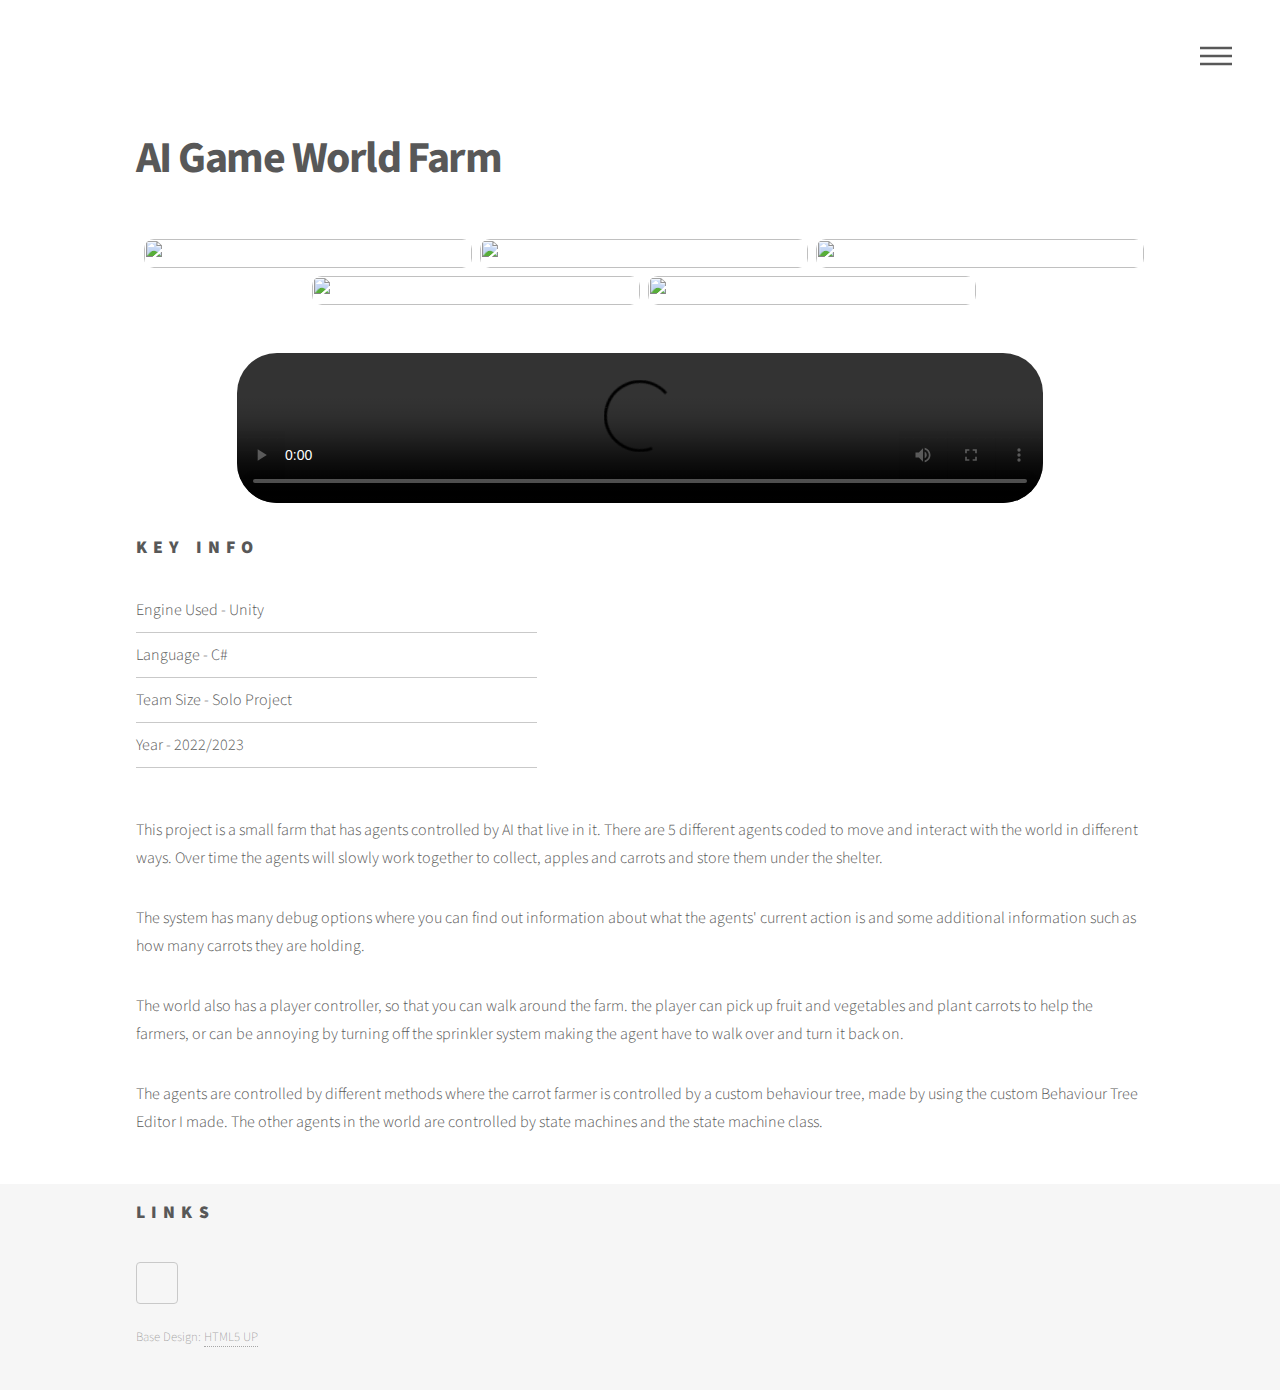
==== commit 8d87c202: "update" ====
--- a/docs/ProjectPages/aiGameWorld.html
+++ b/docs/ProjectPages/aiGameWorld.html
@@ -6,7 +6,7 @@
 -->
 <html>
 	<head>
-		<title>Ai Game World Farm</title>
+		<title>AI Game World Farm</title>
 		<meta charset="utf-8" />
 		<meta name="viewport" content="width=device-width, initial-scale=1, user-scalable=no" />
 		<link rel="stylesheet" href="../assets/css/main.css" />
@@ -42,7 +42,9 @@
 						<ul>
 							<li><a href="../index.html">Home</a></li>
 							<li><a href="../ProjectPages/kitchenChaos.html">CodeMonkey - Kitchen Chaos</a></l>	
-							<li><a href="../ProjectPages/aiGameWorld.html">Ai Game World</a></l>
+							<li><a href="../ProjectPages/aiGameWorld.html">AI Game World</a></l>
+							<li><a href="../ProjectPages/ARBreadboard.html">AR Breadboard</a></l>
+							<li><a href="../ProjectPages/GameAudioCollab.html">Game Audio Collab</a></l>
 							<li><a href="../ProjectPages/DungeonGameCPP.html">Dungeon C++ Game</a></l>
 							<li><a href="../ProjectPages/GraphicRenderers.html">Graphic Renderers</a></l>
 							<li><a href="../ProjectPages/GameEngineCPP.html">My Game Engine</a></l>
@@ -50,9 +52,7 @@
 							<li><a href="../ProjectTemplate.html">Mobile Game Dev</a></l>
 							<li><a href="../ProjectTemplate.html">Audio Game Dev</a></l>
 	
-							<li><a href="../ProjectTemplate.html">My Game Engine</a></l>
-							<li><a href="../ProjectTemplate.html">Dungeon C++ Game</a></l>
-							
+						
 							<li><a href="../ProjectTemplate.html">Project Template</a></l>
 							<li><a href="../elements.html">Elements</a></li>
 							-->
@@ -62,7 +62,7 @@
 				<!-- Main -->
 					<div id="main">
 						<div class="inner">
-							<h1>Ai Game World Farm</h1>
+							<h1>AI Game World Farm</h1>
 
 							<section class="gallery">
 								<article>
--- a/docs/assets/css/main.css
+++ b/docs/assets/css/main.css
@@ -2887,6 +2887,10 @@
 				background-color: #8499e7;
 			}
 
+			.tiles article.style7 > .image:before {
+				background-color: #ffc09f;
+			}
+
 			body:not(.is-touch) .tiles article:hover > .image {
 				-moz-transform: scale(1.1);
 				-webkit-transform: scale(1.1);
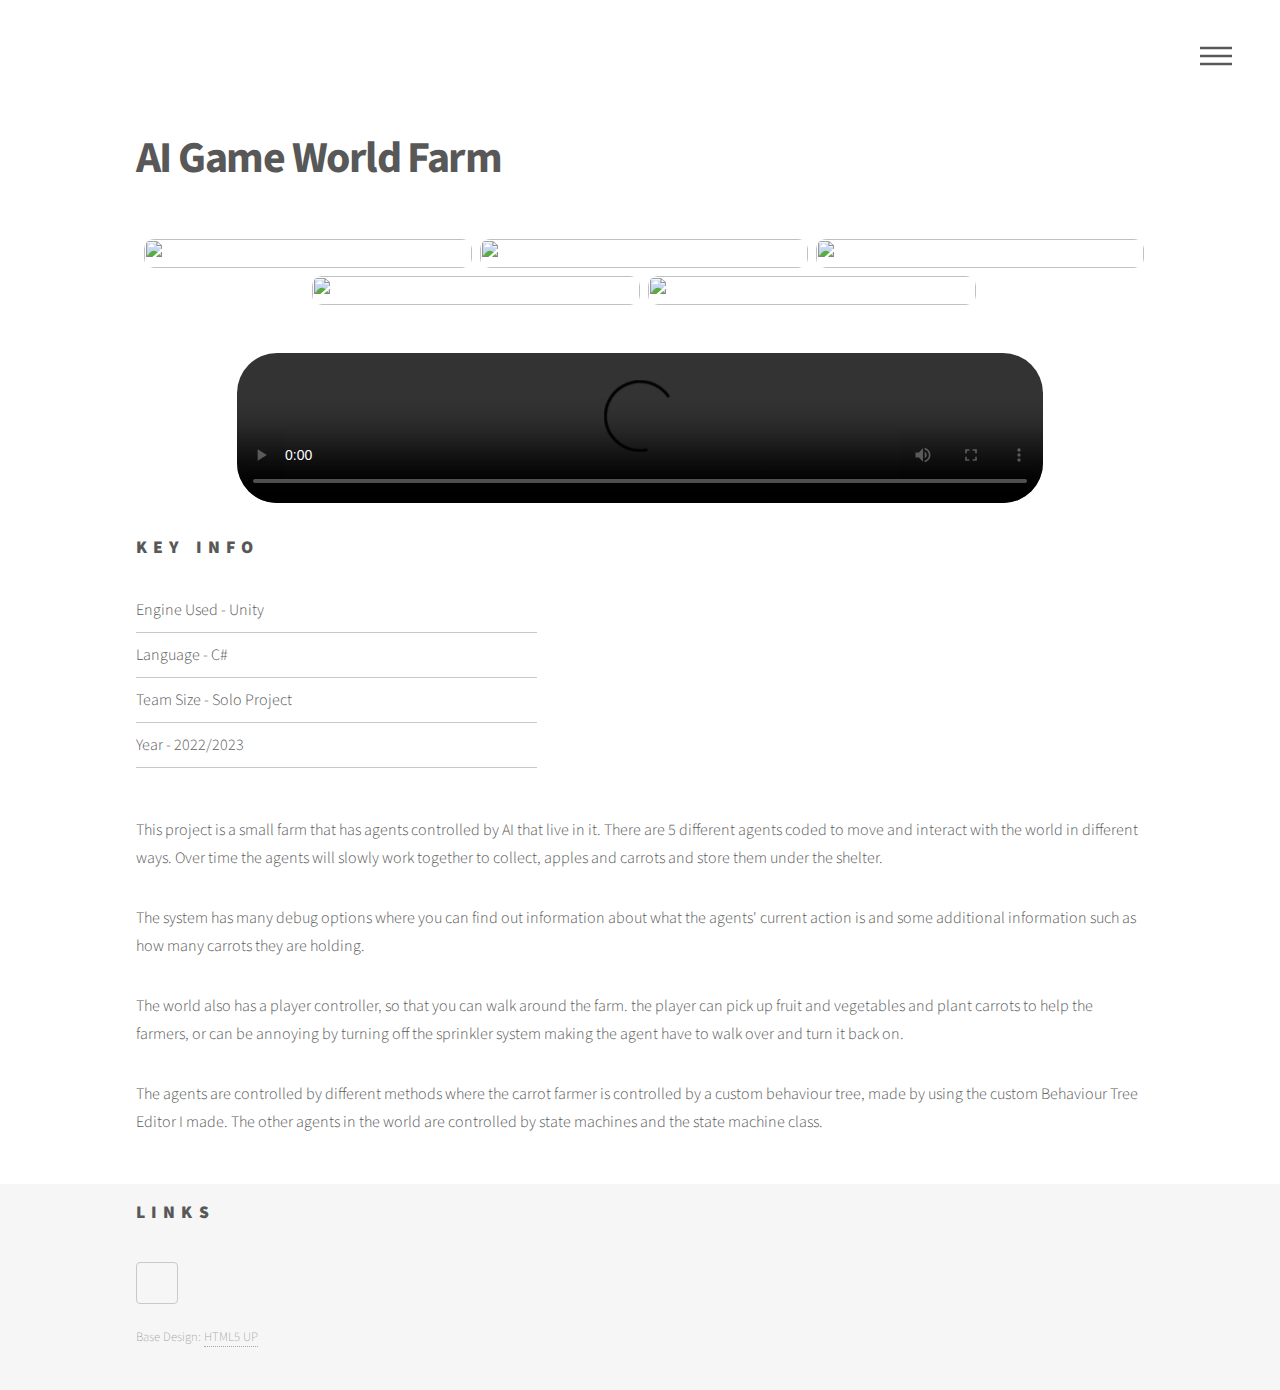
==== commit f1b22d3b: "commenting out kitchen chaos" ====
--- a/docs/ProjectPages/aiGameWorld.html
+++ b/docs/ProjectPages/aiGameWorld.html
@@ -41,7 +41,7 @@
 						<h2>Menu</h2>
 						<ul>
 							<li><a href="../index.html">Home</a></li>
-							<li><a href="../ProjectPages/kitchenChaos.html">CodeMonkey - Kitchen Chaos</a></l>	
+							<!--<li><a href="ProjectPages/kitchenChaos.html">CodeMonkey - Kitchen Chaos</a></l>-->
 							<li><a href="../ProjectPages/aiGameWorld.html">AI Game World</a></l>
 							<li><a href="../ProjectPages/ARBreadboard.html">AR Breadboard</a></l>
 							<li><a href="../ProjectPages/GameAudioCollab.html">Game Audio Collab</a></l>
